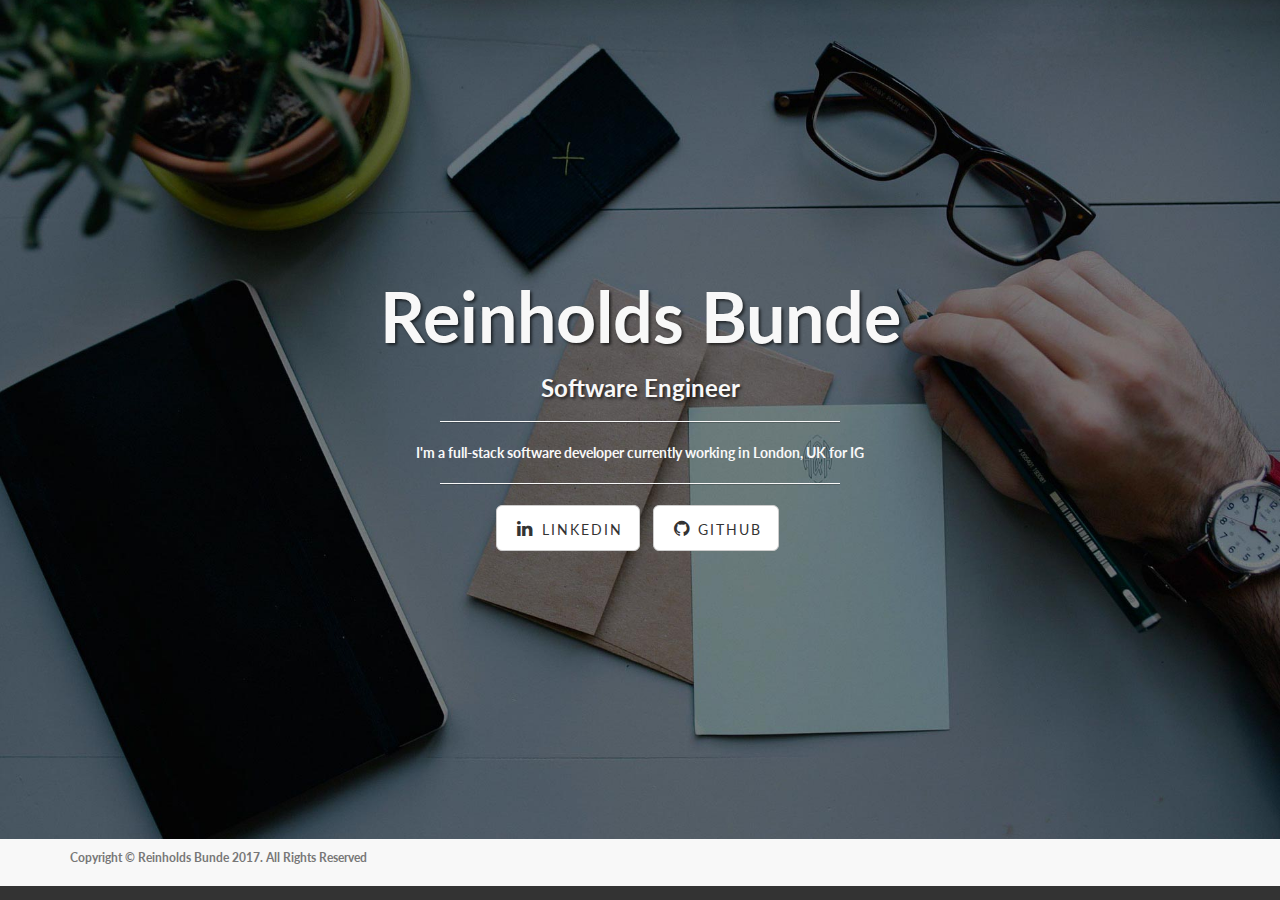
==== index.html @ 0c196014 "Initial commit" ====
<!DOCTYPE html>
<html lang="en">

<head>
    <meta charset="utf-8">
    <meta http-equiv="X-UA-Compatible" content="IE=edge">
    <meta name="viewport" content="width=device-width, initial-scale=1">
    <meta name="description" content="">
    <meta name="author" content="Reinholds Bunde">

    <title>Homepage of Reinholds Bunde</title>

    <link href="/css/bootstrap.min.css" rel="stylesheet">
    <link href="/css/landing-page.css" rel="stylesheet">
    <link rel="icon" href="/img/favicon.png">
    <link href="/font-awesome/css/font-awesome.min.css" rel="stylesheet" type="text/css">
    <link href="http://fonts.googleapis.com/css?family=Lato:300,400,700,300italic,400italic,700italic" rel="stylesheet" type="text/css">

    <!-- HTML5 Shim and Respond.js IE8 support of HTML5 elements and media queries -->
    <!-- WARNING: Respond.js doesn't work if you view the page via file:// -->
    <!--[if lt IE 9]>
        <script src="https://oss.maxcdn.com/libs/html5shiv/3.7.0/html5shiv.js"></script>
        <script src="https://oss.maxcdn.com/libs/respond.js/1.4.2/respond.min.js"></script>
    <![endif]-->
</head>

<body>

    <!-- Header -->
    <a name="about"></a>
    <div class="intro-header">
        <div class="container">

            <div class="row">
                <div class="col-lg-12">
                    <div class="intro-message">
                        <h1>Reinholds Bunde</h1>
                        <h3>Software Engineer</h3>
                        <hr class="intro-divider">
                        <p>I'm a full-stack software developer currently working in London, UK for IG</p>
                        <hr class="intro-divider">
                        <ul class="list-inline intro-social-buttons">
                            <li>
                                <a href="https://uk.linkedin.com/pub/reinholds-bunde/44/237/378" class="btn btn-default btn-lg"><i class="fa fa-linkedin fa-fw"></i> <span class="network-name">Linkedin</span></a>
                            </li>
                            <li>
                                <a href="https://github.com/ReinholdsB" class="btn btn-default btn-lg"><i class="fa fa-github fa-fw"></i> <span class="network-name">GitHub</span></a>
                            </li>
                        </ul>
                    </div>
                </div>
            </div>
        </div>
    </div>

    <footer>
        <div class="container">
            <div class="row">
                <div class="col-lg-12">
                    <p class="copyright text-muted small">Copyright &copy; Reinholds Bunde 2017. All Rights Reserved</p>
                </div>
            </div>
        </div>
    </footer>

    <script src="js/jquery.js"></script>
    <script src="js/bootstrap.min.js"></script>

</body>
</html>
---- css/landing-page.css ----
/*!
 * Start Bootstrap - Landing Page Bootstrap Theme (http://startbootstrap.com)
 * Code licensed under the Apache License v2.0.
 * For details, see http://www.apache.org/licenses/LICENSE-2.0.
 */

body,
html {
    width: 100%;
    height: 100%;
    background-color: #333;
}

body,
h1,
h2,
h3,
h4,
h5,
h6 {
    font-family: "Lato","Helvetica Neue",Helvetica,Arial,sans-serif;
    font-weight: 700;
}

.topnav {
    font-size: 14px;
}

.lead {
    font-size: 18px;
    font-weight: 400;
}

.intro-header {
    padding-top: 50px; /* If you're making other pages, make sure there is 50px of padding to make sure the navbar doesn't overlap content! */
    padding-bottom: 50px;
    text-align: center;
    color: #f8f8f8;
    background: url(../img/intro-bg.jpg) no-repeat center center;
    background-size: cover;
}

.intro-message {
    position: relative;
    padding-top: 20%;
    padding-bottom: 20%;
}

.intro-message > h1 {
    margin: 0;
    text-shadow: 2px 2px 3px rgba(0,0,0,0.6);
    font-size: 5em;
}

.intro-divider {
    width: 400px;
    border-top: 1px solid #f8f8f8;
    border-bottom: 1px solid rgba(0,0,0,0.2);
}

.intro-message > h3 {
    text-shadow: 2px 2px 3px rgba(0,0,0,0.6);
}

@media(max-width:767px) {
    .intro-message {
        padding-bottom: 15%;
    }

    .intro-message > h1 {
        font-size: 3em;
    }

    ul.intro-social-buttons > li {
        display: block;
        margin-bottom: 20px;
        padding: 0;
    }

    ul.intro-social-buttons > li:last-child {
        margin-bottom: 0;
    }

    .intro-divider {
        width: 100%;
    }
}

.network-name {
    text-transform: uppercase;
    font-size: 14px;
    font-weight: 400;
    letter-spacing: 2px;
}

.content-section-a {
    padding: 50px 0;
    background-color: #f8f8f8;
}

.content-section-b {
    padding: 50px 0;
    border-top: 1px solid #e7e7e7;
    border-bottom: 1px solid #e7e7e7;
}

.section-heading {
    margin-bottom: 30px;
}

.section-heading-spacer {
    float: left;
    width: 200px;
    border-top: 3px solid #e7e7e7;
}

.banner {
    padding: 100px 0;
    color: #f8f8f8;
    background: url(../img/banner-bg.jpg) no-repeat center center;
    background-size: cover;
}

.banner h2 {
    margin: 0;
    text-shadow: 2px 2px 3px rgba(0,0,0,0.6);
    font-size: 3em;
}

.banner ul {
    margin-bottom: 0;
}

.banner-social-buttons {
    float: right;
    margin-top: 0;
}

@media(max-width:1199px) {
    ul.banner-social-buttons {
        float: left;
        margin-top: 15px;
    }
}

@media(max-width:767px) {
    .banner h2 {
        margin: 0;
        text-shadow: 2px 2px 3px rgba(0,0,0,0.6);
        font-size: 3em;
    }

    ul.banner-social-buttons > li {
        display: block;
        margin-bottom: 20px;
        padding: 0;
    }

    ul.banner-social-buttons > li:last-child {
        margin-bottom: 0;
    }
}

footer {
    padding: 10px 0;
    background-color: #f8f8f8;
}

/*p.copyright {
    margin: 15px 0 0;
}*/
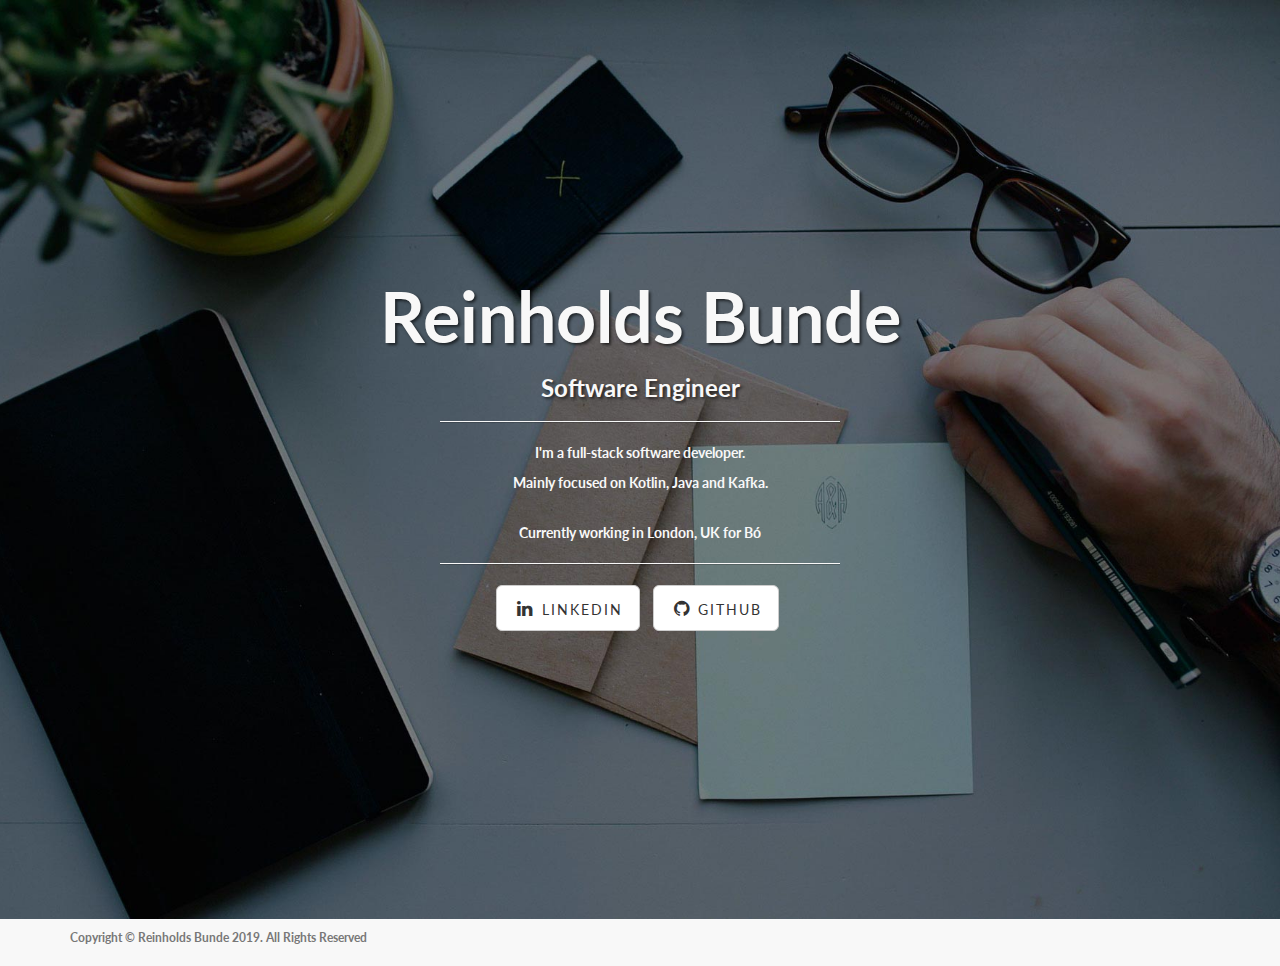
==== commit e0828c7d: "Updated main page" ====
--- a/index.html
+++ b/index.html
@@ -37,7 +37,10 @@
                         <h1>Reinholds Bunde</h1>
                         <h3>Software Engineer</h3>
                         <hr class="intro-divider">
-                        <p>I'm a full-stack software developer currently working in London, UK for IG</p>
+                        <p>I'm a full-stack software developer. </p>
+                        <p>Mainly focused on Kotlin, Java and Kafka.</p>
+                        <br/>
+                        <p>Currently working in London, UK for Bó</p>
                         <hr class="intro-divider">
                         <ul class="list-inline intro-social-buttons">
                             <li>
@@ -57,7 +60,7 @@
         <div class="container">
             <div class="row">
                 <div class="col-lg-12">
-                    <p class="copyright text-muted small">Copyright &copy; Reinholds Bunde 2017. All Rights Reserved</p>
+                    <p class="copyright text-muted small">Copyright &copy; Reinholds Bunde 2019. All Rights Reserved</p>
                 </div>
             </div>
         </div>
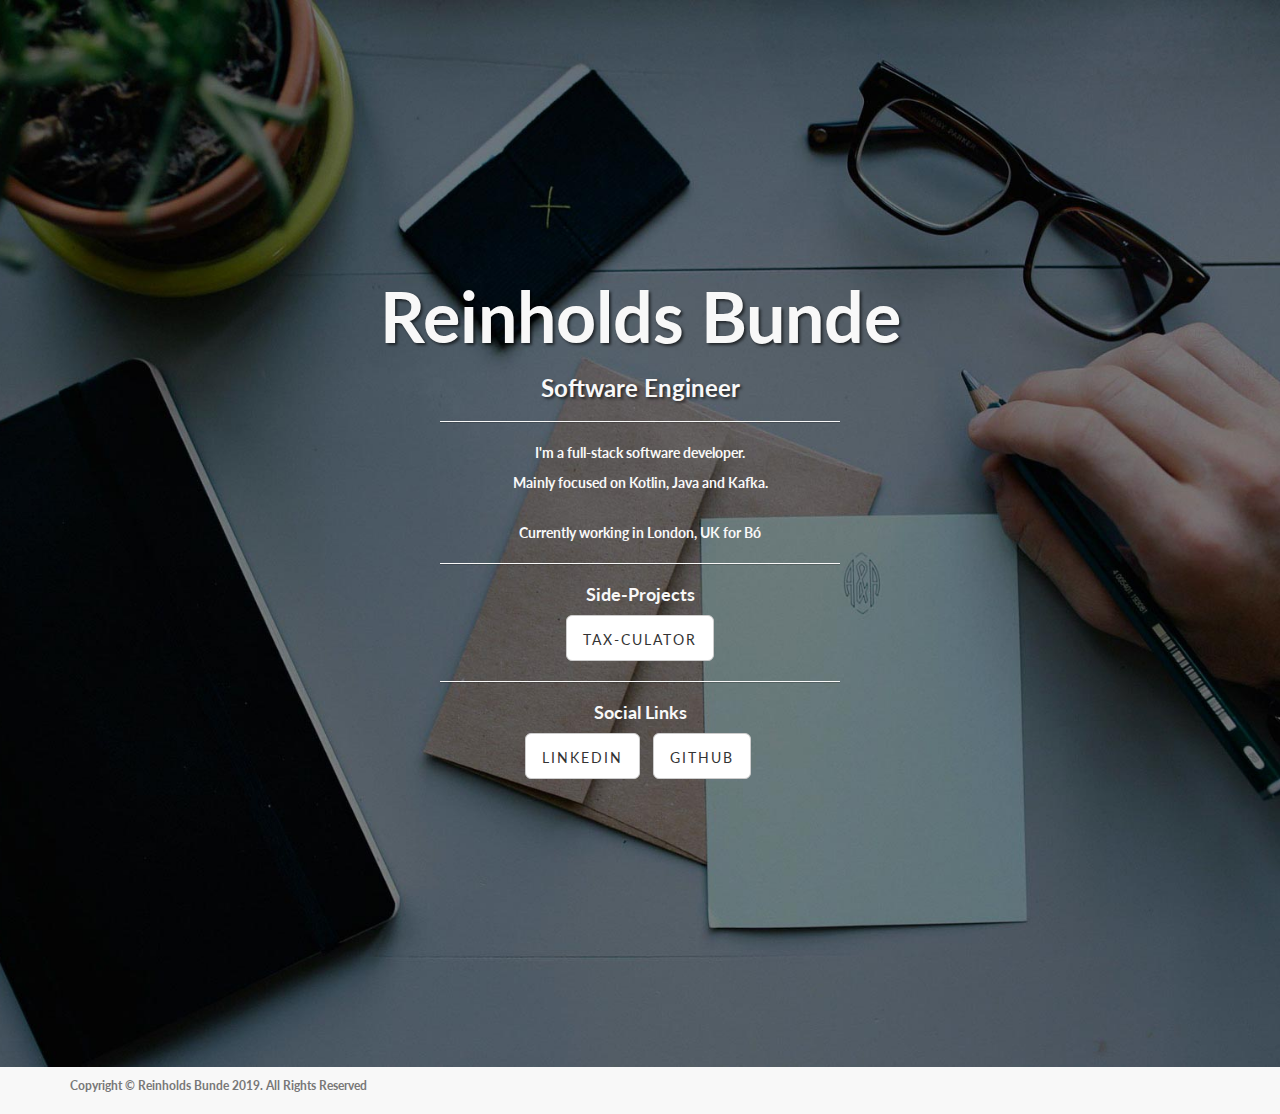
==== commit 89eb8c8e: "- Updated Font-awesome - Added instant.page script. - Added link to tax-culator to main page. - Adde" ====
--- a/index.html
+++ b/index.html
@@ -12,62 +12,73 @@
 
     <link href="/css/bootstrap.min.css" rel="stylesheet">
     <link href="/css/landing-page.css" rel="stylesheet">
-    <link rel="icon" href="/img/favicon.png">
-    <link href="/font-awesome/css/font-awesome.min.css" rel="stylesheet" type="text/css">
-    <link href="http://fonts.googleapis.com/css?family=Lato:300,400,700,300italic,400italic,700italic" rel="stylesheet" type="text/css">
+    <link rel="icon" href="/img/favicon.ico">
+    <link rel="stylesheet" href="https://use.fontawesome.com/releases/v5.8.1/css/all.css"
+          integrity="sha384-50oBUHEmvpQ+1lW4y57PTFmhCaXp0ML5d60M1M7uH2+nqUivzIebhndOJK28anvf" crossorigin="anonymous">
+    <link href="http://fonts.googleapis.com/css?family=Lato:300,400,700,300italic,400italic,700italic" rel="stylesheet"
+          type="text/css">
 
     <!-- HTML5 Shim and Respond.js IE8 support of HTML5 elements and media queries -->
     <!-- WARNING: Respond.js doesn't work if you view the page via file:// -->
     <!--[if lt IE 9]>
-        <script src="https://oss.maxcdn.com/libs/html5shiv/3.7.0/html5shiv.js"></script>
-        <script src="https://oss.maxcdn.com/libs/respond.js/1.4.2/respond.min.js"></script>
+    <script src="https://oss.maxcdn.com/libs/html5shiv/3.7.0/html5shiv.js"></script>
+    <script src="https://oss.maxcdn.com/libs/respond.js/1.4.2/respond.min.js"></script>
     <![endif]-->
 </head>
 
 <body>
 
-    <!-- Header -->
-    <a name="about"></a>
-    <div class="intro-header">
-        <div class="container">
+<!-- Header -->
+<a name="about"></a>
+<div class="intro-header">
+    <div class="container">
 
-            <div class="row">
-                <div class="col-lg-12">
-                    <div class="intro-message">
-                        <h1>Reinholds Bunde</h1>
-                        <h3>Software Engineer</h3>
-                        <hr class="intro-divider">
-                        <p>I'm a full-stack software developer. </p>
-                        <p>Mainly focused on Kotlin, Java and Kafka.</p>
-                        <br/>
-                        <p>Currently working in London, UK for Bó</p>
-                        <hr class="intro-divider">
-                        <ul class="list-inline intro-social-buttons">
-                            <li>
-                                <a href="https://uk.linkedin.com/pub/reinholds-bunde/44/237/378" class="btn btn-default btn-lg"><i class="fa fa-linkedin fa-fw"></i> <span class="network-name">Linkedin</span></a>
-                            </li>
-                            <li>
-                                <a href="https://github.com/ReinholdsB" class="btn btn-default btn-lg"><i class="fa fa-github fa-fw"></i> <span class="network-name">GitHub</span></a>
-                            </li>
-                        </ul>
-                    </div>
+        <div class="row">
+            <div class="col-lg-12">
+                <div class="intro-message">
+                    <h1>Reinholds Bunde</h1>
+                    <h3>Software Engineer</h3>
+                    <hr class="intro-divider">
+                    <p>I'm a full-stack software developer. </p>
+                    <p>Mainly focused on Kotlin, Java and Kafka.</p>
+                    <br/>
+                    <p>Currently working in London, UK for Bó</p>
+                    <hr class="intro-divider">
+                    <h4>Side-Projects</h4>
+                    <a href="/tax" class="btn btn-default btn-lg"><i class="fas fa-calculator"></i> <span
+                            class="network-name">Tax-culator</span></a>
+                    <hr class="intro-divider">
+                    <h4>Social Links</h4>
+                    <ul class="list-inline intro-social-buttons">
+                        <li>
+                            <a href="https://uk.linkedin.com/pub/reinholds-bunde/44/237/378"
+                               class="btn btn-default btn-lg"><i class="fab fa-linkedin"></i> <span
+                                    class="network-name">Linkedin</span></a>
+                        </li>
+                        <li>
+                            <a href="https://github.com/ReinholdsB" class="btn btn-default btn-lg"><i
+                                    class="fab fa-github"></i><span class="network-name">GitHub</span></a>
+                        </li>
+                    </ul>
                 </div>
             </div>
         </div>
     </div>
+</div>
 
-    <footer>
-        <div class="container">
-            <div class="row">
-                <div class="col-lg-12">
-                    <p class="copyright text-muted small">Copyright &copy; Reinholds Bunde 2019. All Rights Reserved</p>
-                </div>
+<footer>
+    <div class="container">
+        <div class="row">
+            <div class="col-lg-12">
+                <p class="copyright text-muted small">Copyright &copy; Reinholds Bunde 2019. All Rights Reserved</p>
             </div>
         </div>
-    </footer>
+    </div>
+</footer>
 
-    <script src="js/jquery.js"></script>
-    <script src="js/bootstrap.min.js"></script>
-
+<script src="js/jquery.js"></script>
+<script src="js/bootstrap.min.js"></script>
+<script src="//instant.page/1.2.2" type="module"
+        integrity="sha384-2xV8M5griQmzyiY3CDqh1dn4z3llDVqZDqzjzcY+jCBCk/a5fXJmuZ/40JJAPeoU"></script>
 </body>
 </html>
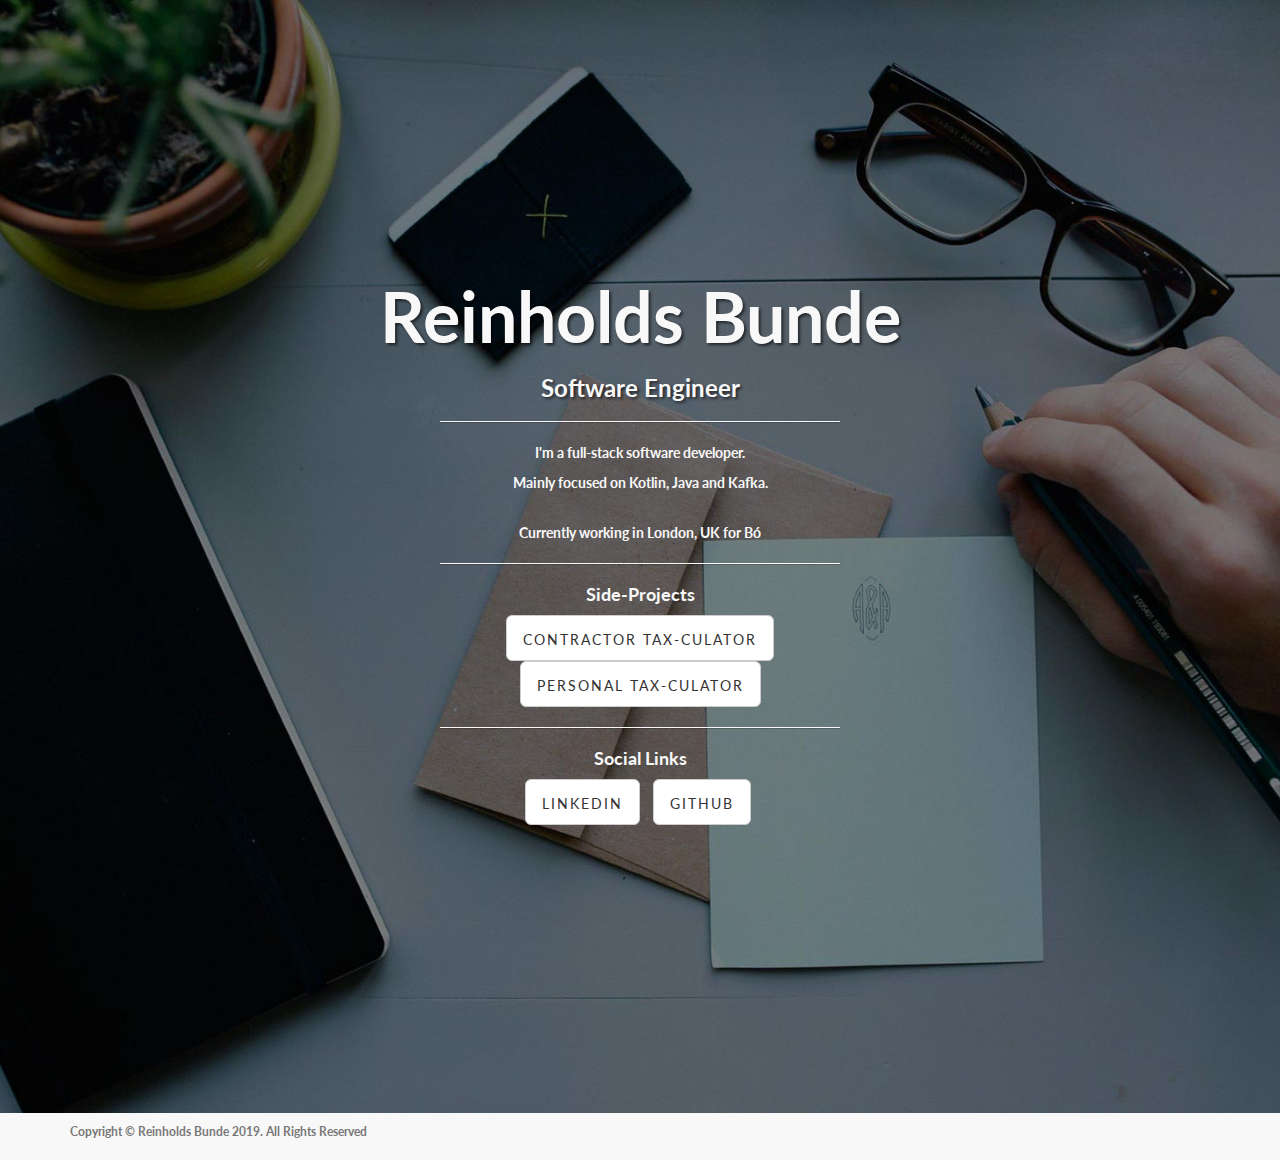
==== commit aa4c3e53: "Adding personal calculator. Salary and Dividends only." ====
--- a/index.html
+++ b/index.html
@@ -46,7 +46,10 @@
                     <hr class="intro-divider">
                     <h4>Side-Projects</h4>
                     <a href="/tax" class="btn btn-default btn-lg"><i class="fas fa-calculator"></i> <span
-                            class="network-name">Tax-culator</span></a>
+                            class="network-name">Contractor Tax-culator</span></a>
+                    <br/>
+                    <a href="/personal-tax" class="btn btn-default btn-lg"><i class="fas fa-calculator"></i> <span
+                            class="network-name">Personal Tax-culator</span></a>
                     <hr class="intro-divider">
                     <h4>Social Links</h4>
                     <ul class="list-inline intro-social-buttons">
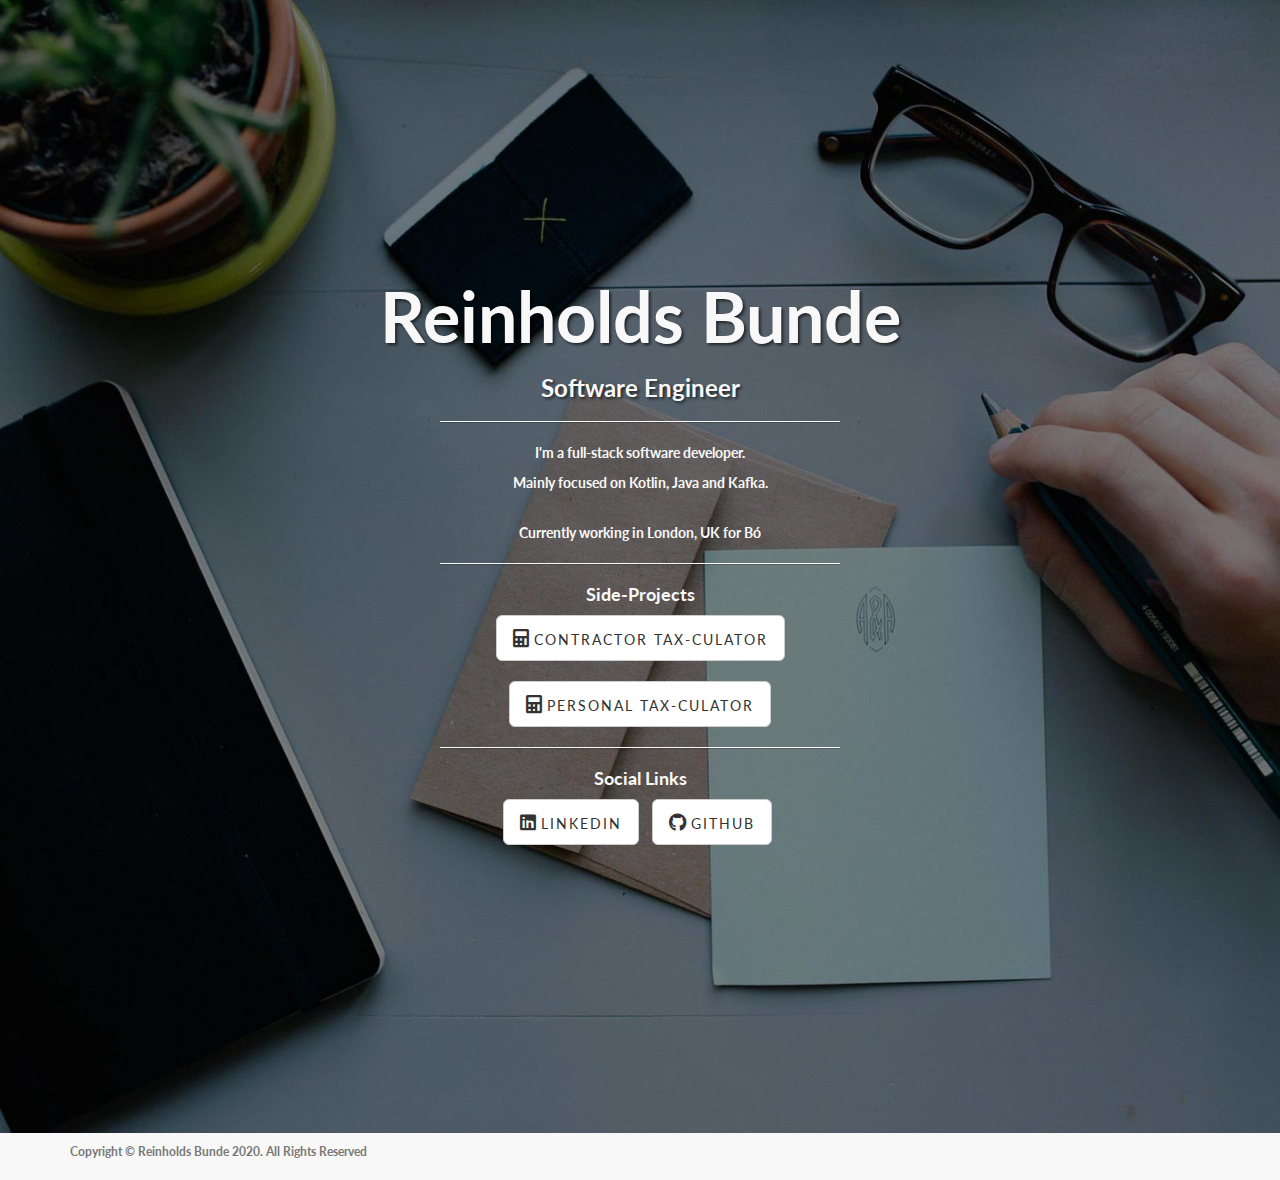
==== commit 677ebee8: "Improvements to main homepage." ====
--- a/index.html
+++ b/index.html
@@ -10,20 +10,12 @@
 
     <title>Homepage of Reinholds Bunde</title>
 
-    <link href="/css/bootstrap.min.css" rel="stylesheet">
-    <link href="/css/landing-page.css" rel="stylesheet">
+    <link href="/css/bootstrap.min.css" rel="preload" as="style" onload="this.onload=null;this.rel='stylesheet'">
+    <link href="/css/landing-page.css" rel="preload" as="style" onload="this.onload=null;this.rel='stylesheet'">
     <link rel="icon" href="/img/favicon.ico">
-    <link rel="stylesheet" href="https://use.fontawesome.com/releases/v5.8.1/css/all.css"
-          integrity="sha384-50oBUHEmvpQ+1lW4y57PTFmhCaXp0ML5d60M1M7uH2+nqUivzIebhndOJK28anvf" crossorigin="anonymous">
-    <link href="http://fonts.googleapis.com/css?family=Lato:300,400,700,300italic,400italic,700italic" rel="stylesheet"
-          type="text/css">
-
-    <!-- HTML5 Shim and Respond.js IE8 support of HTML5 elements and media queries -->
-    <!-- WARNING: Respond.js doesn't work if you view the page via file:// -->
-    <!--[if lt IE 9]>
-    <script src="https://oss.maxcdn.com/libs/html5shiv/3.7.0/html5shiv.js"></script>
-    <script src="https://oss.maxcdn.com/libs/respond.js/1.4.2/respond.min.js"></script>
-    <![endif]-->
+    <link href="/css/font-awesome-all.min.css" rel="preload" as="style" onload="this.onload=null;this.rel='stylesheet'">
+    <link href="http://fonts.googleapis.com/css?family=Lato:300,400,700,300italic,400italic,700italic&display=swap"
+          rel="stylesheet" type="text/css">
 </head>
 
 <body>
@@ -48,6 +40,7 @@
                     <a href="/tax" class="btn btn-default btn-lg"><i class="fas fa-calculator"></i> <span
                             class="network-name">Contractor Tax-culator</span></a>
                     <br/>
+                    <br/>
                     <a href="/personal-tax" class="btn btn-default btn-lg"><i class="fas fa-calculator"></i> <span
                             class="network-name">Personal Tax-culator</span></a>
                     <hr class="intro-divider">
@@ -60,7 +53,7 @@
                         </li>
                         <li>
                             <a href="https://github.com/ReinholdsB" class="btn btn-default btn-lg"><i
-                                    class="fab fa-github"></i><span class="network-name">GitHub</span></a>
+                                    class="fab fa-github"></i> <span class="network-name">GitHub</span></a>
                         </li>
                     </ul>
                 </div>
@@ -73,15 +66,12 @@
     <div class="container">
         <div class="row">
             <div class="col-lg-12">
-                <p class="copyright text-muted small">Copyright &copy; Reinholds Bunde 2019. All Rights Reserved</p>
+                <p class="copyright text-muted small">Copyright &copy; Reinholds Bunde 2020. All Rights Reserved</p>
             </div>
         </div>
     </div>
 </footer>
 
-<script src="js/jquery.js"></script>
-<script src="js/bootstrap.min.js"></script>
-<script src="//instant.page/1.2.2" type="module"
-        integrity="sha384-2xV8M5griQmzyiY3CDqh1dn4z3llDVqZDqzjzcY+jCBCk/a5fXJmuZ/40JJAPeoU"></script>
+<script src="//instant.page/5.1.0" type="module" integrity="sha384-by67kQnR+pyfy8yWP4kPO12fHKRLHZPfEsiSXR8u2IKcTdxD805MGUXBzVPnkLHw"></script>
 </body>
 </html>
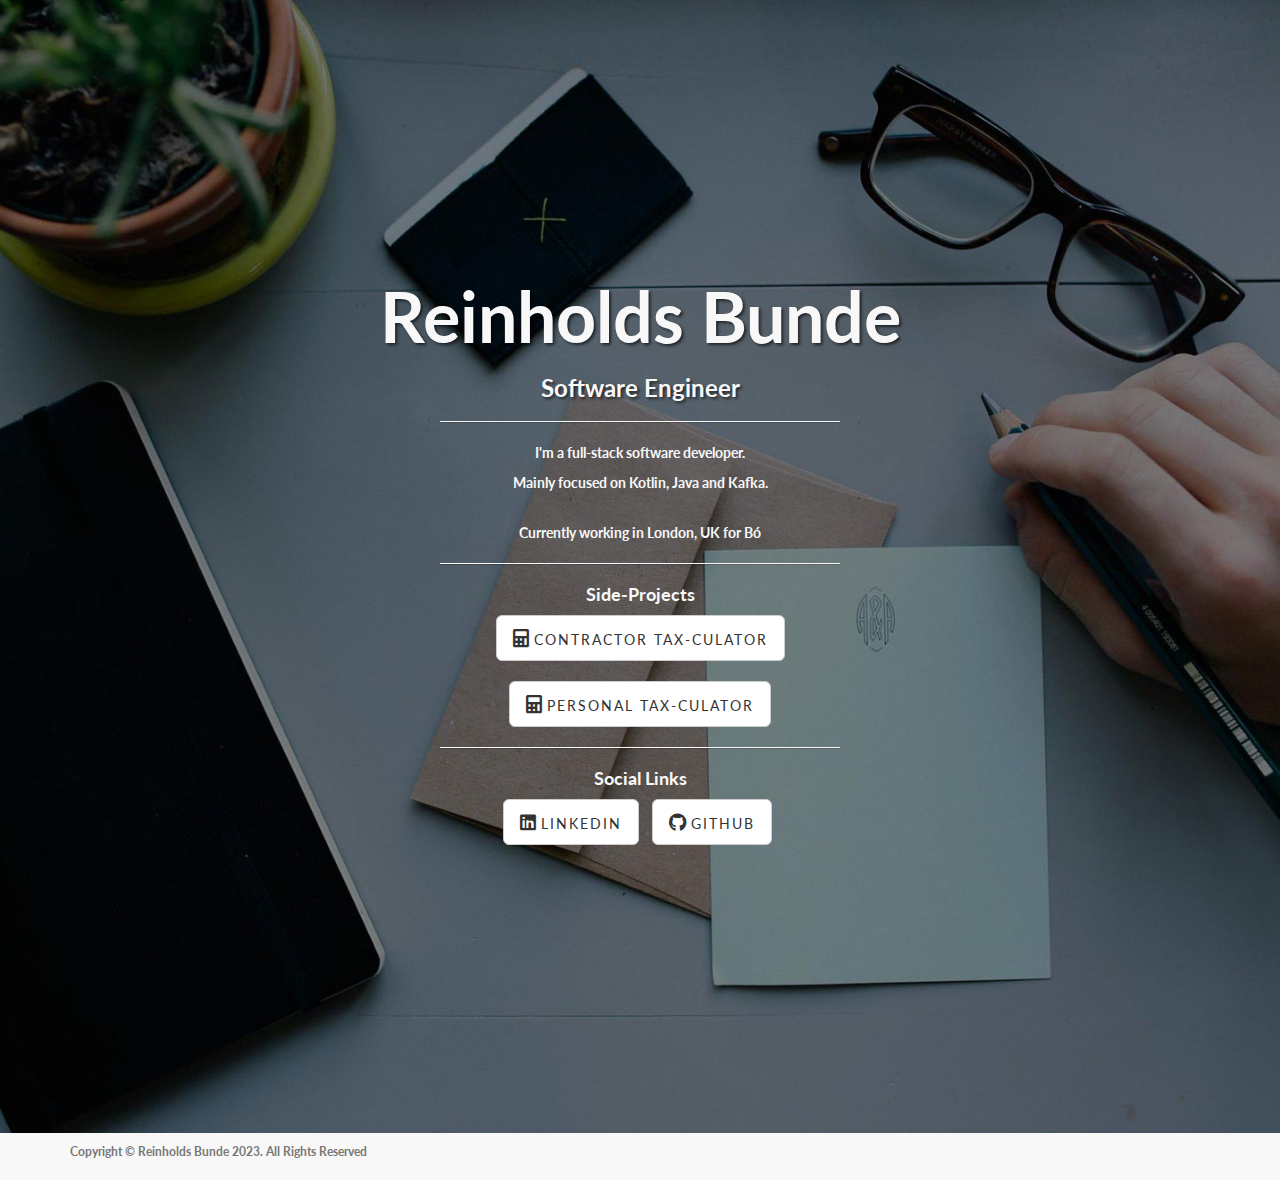
==== commit df17b04f: "Copyright text update" ====
--- a/index.html
+++ b/index.html
@@ -66,7 +66,7 @@
     <div class="container">
         <div class="row">
             <div class="col-lg-12">
-                <p class="copyright text-muted small">Copyright &copy; Reinholds Bunde 2020. All Rights Reserved</p>
+                <p class="copyright text-muted small">Copyright &copy; Reinholds Bunde 2023. All Rights Reserved</p>
             </div>
         </div>
     </div>
